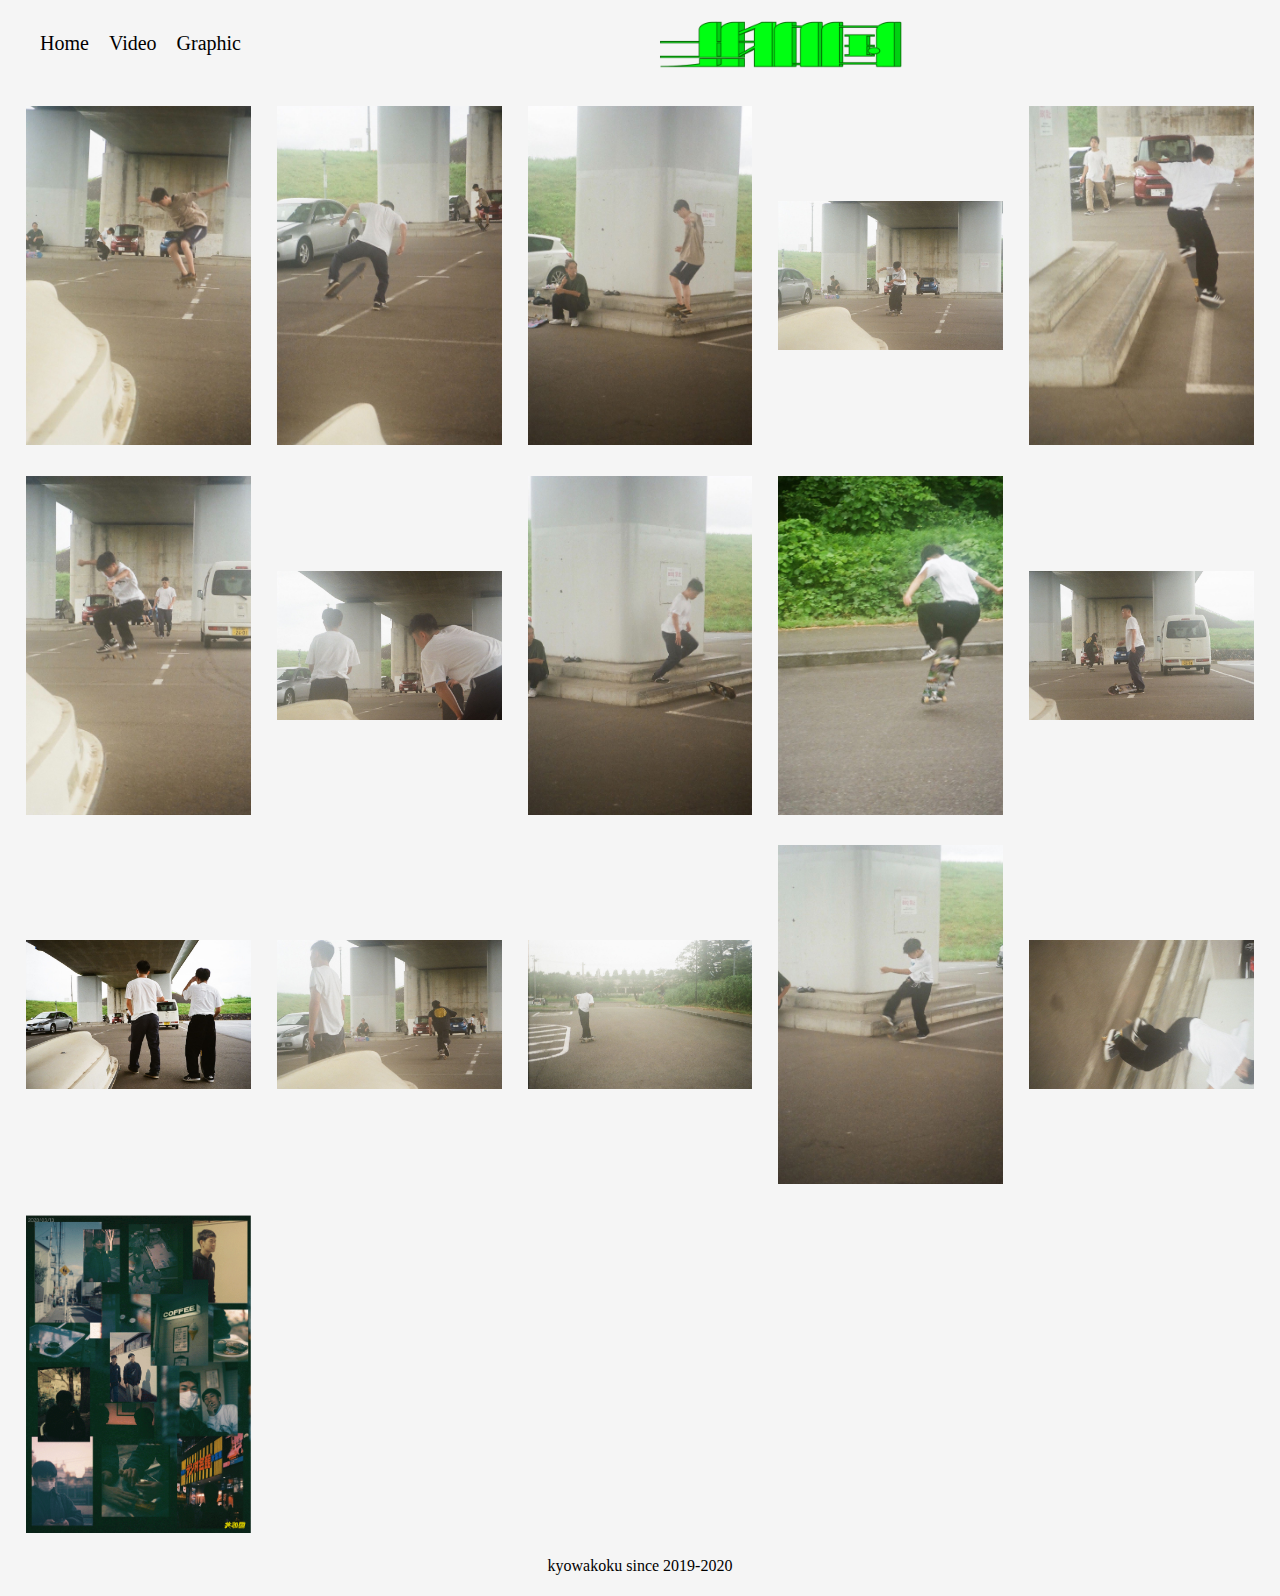
==== home.html @ cb159e1c "welcomeページの作成とグラフィック、とビデオページの作成" ====
<!DOCTYPE html>
<html lang="en">
<head>
    <meta charset="UTF-8">
    <meta name="viewport" content="width=device-width, initial-scale=1.0">
    <title>共和国</title>
    <link rel="stylesheet" href="css/normalize.css">
    <link rel="stylesheet" href="css/home.css">
</head>
<body>
    <header>
        <nav>
            <ul class="navigation">
                <li><a href="home.html">Home</a></li>
                <li><a href="video.html">Video</a></li>
                <li><a href="graphic.html">Graphic</a></li>
            </ul>
        </nav>
        <a href="home.html">
            <img src="logo2.png" alt="ロゴ画像" class="logo">
        </a>
    </header>
    <main>
        <div class="grid">
            <div class="picture">
                <img src="images/2020-08-20/iOS の画像 (1).jpg" alt="スケボーをしている様子">
            </div>
            <div class="picture">
                <img src="images/2020-08-20/iOS の画像 (2).jpg" alt="スケボーをしている様子">
            </div>
            <div class="picture">
                <img src="images/2020-08-20/iOS の画像 (3).jpg" alt="スケボーをしている様子">
            </div>
            <div class="picture">
                <img src="images/2020-08-20/iOS の画像 (4).jpg" alt="スケボーをしている様子">
            </div>
            <div class="picture">
                <img src="images/2020-08-20/iOS の画像 (5).jpg" alt="スケボーをしている様子">
            </div>
            <div class="picture">
                <img src="images/2020-08-20/iOS の画像 (6).jpg" alt="スケボーをしている様子">
            </div>
            <div class="picture">
                <img src="images/2020-08-20/iOS の画像 (7).jpg" alt="スケボーをしている様子">
            </div>
            <div class="picture">
                <img src="images/2020-08-20/iOS の画像 (8).jpg" alt="スケボーをしている様子">
            </div>
            <div class="picture">
                <img src="images/2020-08-20/iOS の画像 (9).jpg" alt="スケボーをしている様子">
            </div>
            <div class="picture">
                <img src="images/2020-08-20/iOS の画像 (10).jpg" alt="スケボーをしている様子">
            </div>
            <div class="picture">
                <img src="images/2020-08-20/iOS の画像 (11).jpg" alt="スケボーをしている様子">
            </div>
            <div class="picture">
                <img src="images/2020-08-20/iOS の画像 (12).jpg" alt="スケボーをしている様子">
            </div>
            <div class="picture">
                <img src="images/2020-08-20/iOS の画像 (13).jpg" alt="スケボーをしている様子">
            </div>
            <div class="picture">
                <img src="images/2020-08-20/iOS の画像 (14).jpg" alt="スケボーをしている様子">
            </div>
            <div class="picture">
                <img src="images/2020-08-20/iOS の画像 (15).jpg" alt="スケボーをしている様子">
            </div>
            <div class="picture">
                <img src="images/syumtorippietrip.png" alt="日常の写真">
            </div>
        </div>
    </main>
    <footer>
        <p class="copy-right">kyowakoku since 2019-2020</p>
    </footer>
</body>
</html>
---- css/home.css ----
@charset "utf-8";

html {
    font-size: 100%;
}

body {
    background-color: rgb(245, 245, 245);
}

nav a {
    text-decoration: none;
    position: relative;
    display: inline-block;
}

nav a::after {
    position: absolute;
    bottom: -4px;
    left: 0;
    content: '';
    width: 100%;
    height: 2px;
    background: #333;
    transform: scale(0, 1);
    transform-origin: center top;
    transition: transform 0.3s;
}

nav a:hover::after {
    transform: scale(1, 1);
}

img {
    max-width: 100%;
    margin: auto;
}

header {
    display: flex;
    margin-bottom: 20px;
}

header a {
    margin: 0 auto;
}

header .logo {
    width: 250px;
}

nav {
    text-align: center;
    margin: auto 30px;
}

.navigation {
    display: flex;
    padding: 0;
    list-style: none;
    font-size: 20px;
}

.navigation li {
    margin: 0 10px;
}

.navigation a {
    color: black;
}

.grid {
    display: grid;
    gap: 26px;
    grid-template-columns: repeat(auto-fit, minmax(200px, 1fr));
    margin: 0 26px;
}

.grid .picture {
    margin: auto;
}

footer .copy-right {
    text-align: center;
    margin: 20px 0;
}
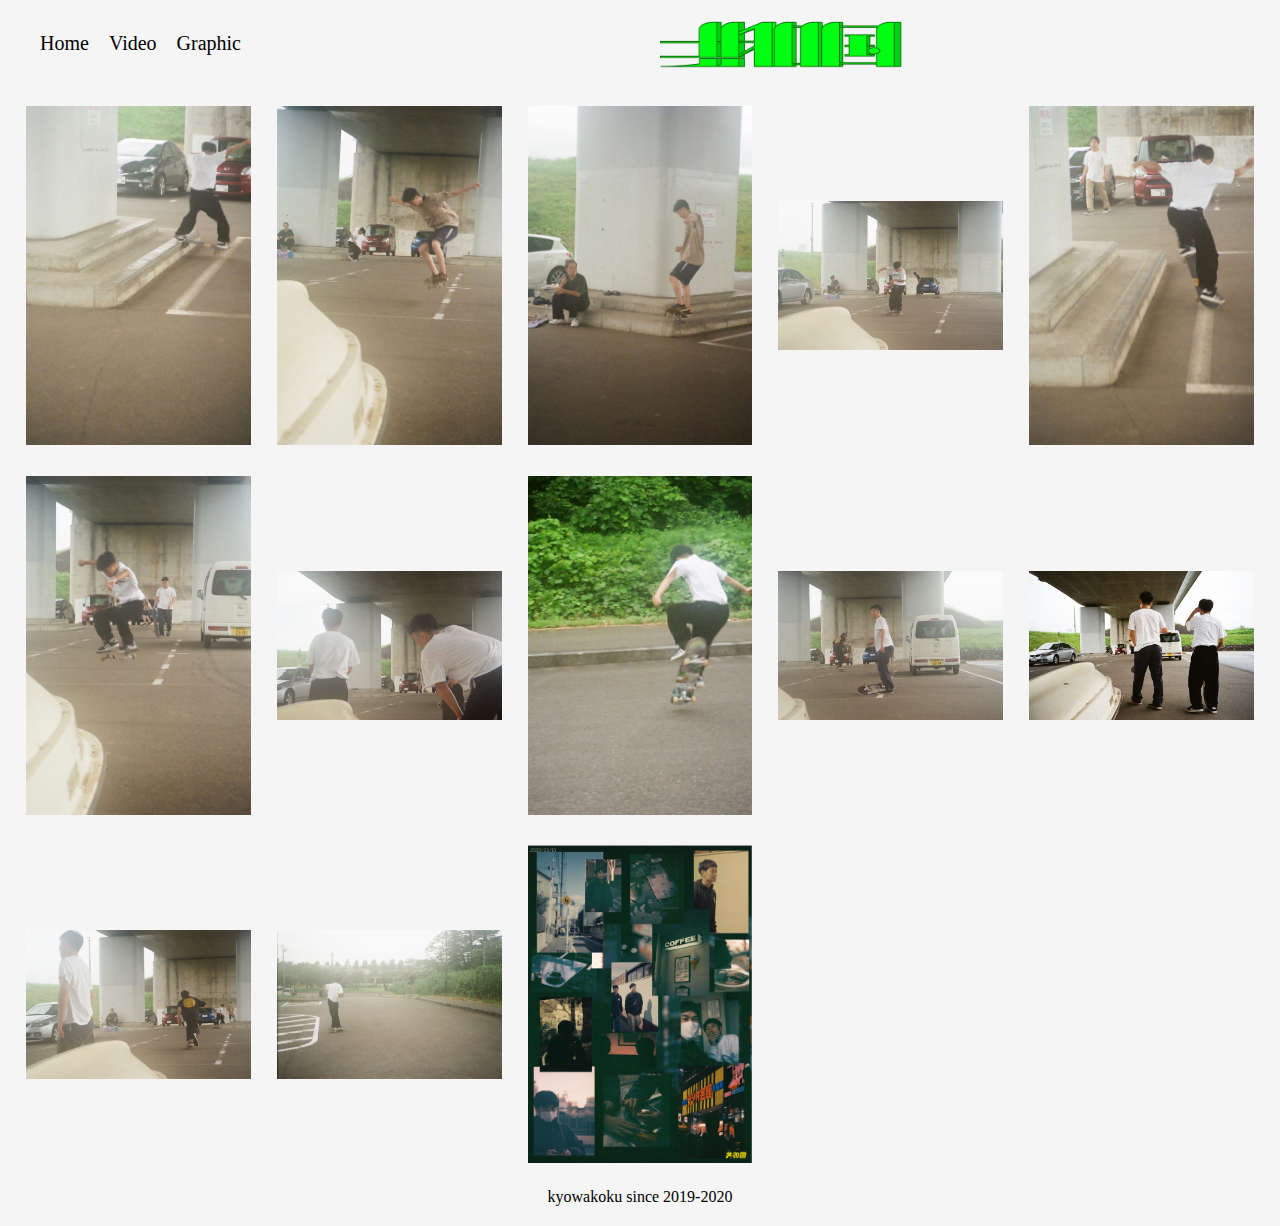
==== commit 3c70787b: "Gifと動画の追加" ====
--- a/home.html
+++ b/home.html
@@ -23,10 +23,10 @@
     <main>
         <div class="grid">
             <div class="picture">
-                <img src="images/2020-08-20/iOS の画像 (1).jpg" alt="スケボーをしている様子">
+                <img src="images/2020-08-20/iOS の画像.jpg" alt="スケボーをしている様子">
             </div>
             <div class="picture">
-                <img src="images/2020-08-20/iOS の画像 (2).jpg" alt="スケボーをしている様子">
+                <img src="images/2020-08-20/iOS の画像 (1).jpg" alt="スケボーをしている様子">
             </div>
             <div class="picture">
                 <img src="images/2020-08-20/iOS の画像 (3).jpg" alt="スケボーをしている様子">
@@ -44,9 +44,6 @@
                 <img src="images/2020-08-20/iOS の画像 (7).jpg" alt="スケボーをしている様子">
             </div>
             <div class="picture">
-                <img src="images/2020-08-20/iOS の画像 (8).jpg" alt="スケボーをしている様子">
-            </div>
-            <div class="picture">
                 <img src="images/2020-08-20/iOS の画像 (9).jpg" alt="スケボーをしている様子">
             </div>
             <div class="picture">
@@ -62,12 +59,6 @@
                 <img src="images/2020-08-20/iOS の画像 (13).jpg" alt="スケボーをしている様子">
             </div>
             <div class="picture">
-                <img src="images/2020-08-20/iOS の画像 (14).jpg" alt="スケボーをしている様子">
-            </div>
-            <div class="picture">
-                <img src="images/2020-08-20/iOS の画像 (15).jpg" alt="スケボーをしている様子">
-            </div>
-            <div class="picture">
                 <img src="images/syumtorippietrip.png" alt="日常の写真">
             </div>
         </div>
